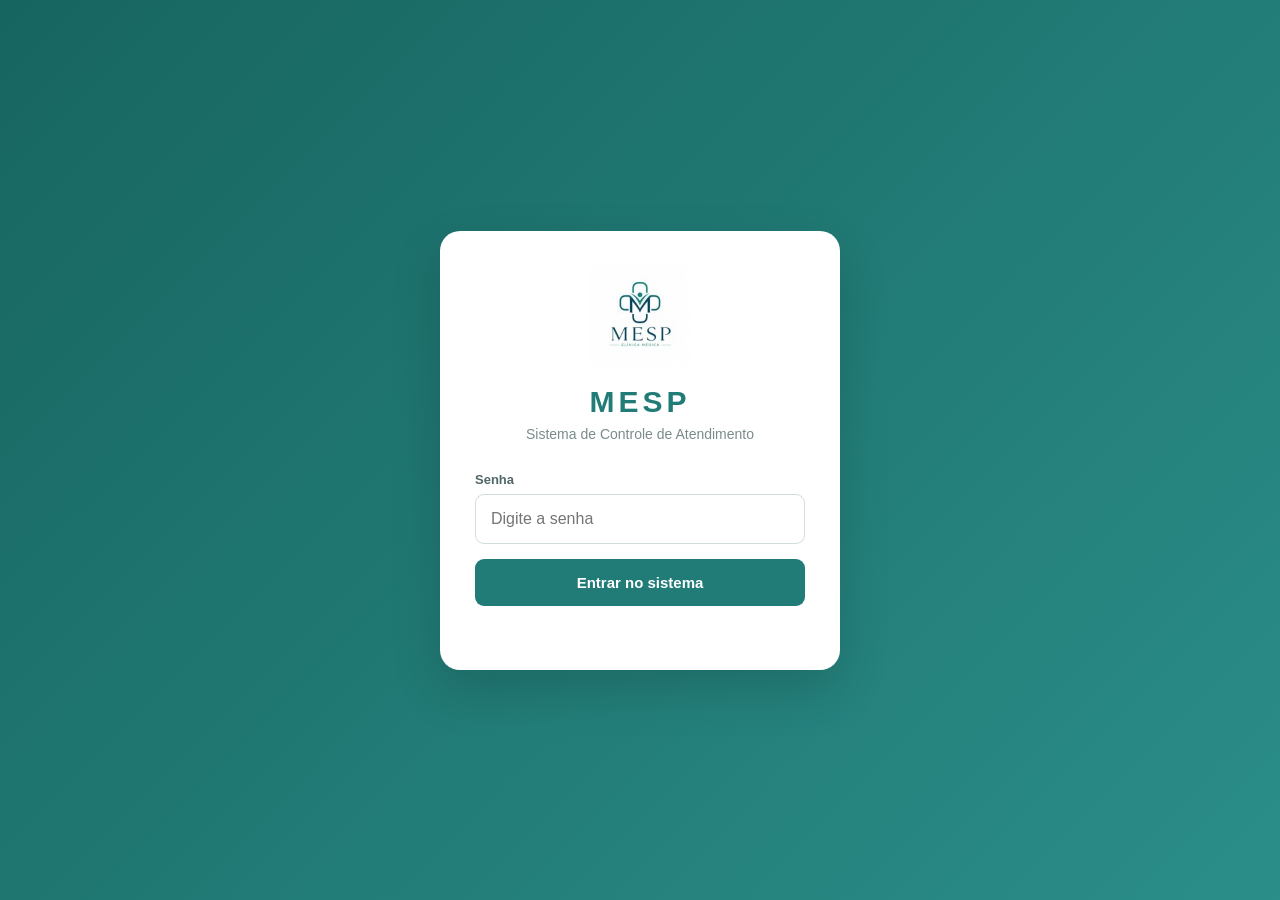
==== index.html @ 44cca0f4 "mesp chamada" ====
<!DOCTYPE html>
<html lang="pt-BR">

<head>
    <meta charset="UTF-8">
    <meta name="viewport" content="width=device-width, initial-scale=1.0">

    <title>MESP - Controle de Atendimento</title>

    <link rel="stylesheet" href="style.css">
</head>

<body>

<!-- =====================================================
     LOGIN
===================================================== -->

<div id="telaLogin" class="tela-login">

    <div class="login-card">

        <img
            src="logo.jpg"
            class="login-logo"
            alt="Logo MESP"
        >

        <h1>MESP</h1>

        <p>
            Sistema de Controle de Atendimento
        </p>

        <div class="campo-login">

            <label for="senha">
                Senha
            </label>

            <input
                type="password"
                id="senha"
                placeholder="Digite a senha"
                autocomplete="off"
            >

        </div>

        <button
            class="btn-login"
            onclick="entrarSistema()"
        >
            Entrar no sistema
        </button>

        <div
            id="erroLogin"
            class="erro-login"
        ></div>

    </div>

</div>


<!-- =====================================================
     SISTEMA
===================================================== -->

<div id="sistema" class="sistema escondido">

    <!-- TOPO -->

    <header class="topo">

        <div class="marca">

            <div class="logo">

                <img
                    src="logo.jpg"
                    alt="Logo MESP"
                >

            </div>

            <div class="marca-texto">

                <h1>MESP</h1>

                <span>
                    CLÍNICA MÉDICA
                </span>

            </div>

        </div>


        <div class="topo-direita">

            <div class="status">

                <span class="bolinha"></span>

                Sistema funcionando

            </div>

            <button
                class="btn-sair"
                onclick="sairSistema()"
            >
                Sair
            </button>

        </div>

    </header>


    <!-- =================================================
         CONTEÚDO
    ================================================== -->

    <main class="container">

        <!-- TÍTULO -->

        <div class="titulo">

            <h2>
                Controle de Atendimento
            </h2>

            <p id="dataAtual"></p>

        </div>


        <!-- =================================================
             DASHBOARD
        ================================================== -->

        <section class="dashboard">

            <div class="dashboard-card">

                <div class="dashboard-icone">
                    🏠
                </div>

                <div>

                    <span>
                        Recepção
                    </span>

                    <strong id="painelRecepcao">
                        0
                    </strong>

                    <small>
                        aguardando
                    </small>

                </div>

            </div>


            <div class="dashboard-card">

                <div class="dashboard-icone">
                    🩺
                </div>

                <div>

                    <span>
                        Triagem
                    </span>

                    <strong id="painelTriagem">
                        0
                    </strong>

                    <small>
                        aguardando
                    </small>

                </div>

            </div>


            <div class="dashboard-card">

                <div class="dashboard-icone">
                    👨‍⚕️
                </div>

                <div>

                    <span>
                        Médico
                    </span>

                    <strong id="painelMedico">
                        0
                    </strong>

                    <small>
                        aguardando
                    </small>

                </div>

            </div>


            <div class="dashboard-card destaque">

                <div class="dashboard-icone">
                    ✓
                </div>

                <div>

                    <span>
                        Atendidos hoje
                    </span>

                    <strong id="painelAtendidos">
                        0
                    </strong>

                    <small>
                        finalizados
                    </small>

                </div>

            </div>

        </section>


        <!-- =================================================
             MENU
        ================================================== -->

        <nav class="menu">

            <button
                id="btnRecepcao"
                class="menu-btn ativo"
                onclick="abrirTela('recepcao')"
            >

                <span class="icone">
                    🏠
                </span>

                <div>

                    <strong>
                        Recepção
                    </strong>

                    <small>
                        Cadastrar
                    </small>

                </div>

                <span
                    id="badgeRecepcao"
                    class="badge"
                >
                    0
                </span>

            </button>


            <button
                id="btnTriagem"
                class="menu-btn"
                onclick="abrirTela('triagem')"
            >

                <span class="icone">
                    🩺
                </span>

                <div>

                    <strong>
                        Triagem
                    </strong>

                    <small>
                        Pressão arterial
                    </small>

                </div>

                <span
                    id="badgeTriagem"
                    class="badge"
                >
                    0
                </span>

            </button>


            <button
                id="btnMedico"
                class="menu-btn"
                onclick="abrirTela('medico')"
            >

                <span class="icone">
                    👨‍⚕️
                </span>

                <div>

                    <strong>
                        Médico
                    </strong>

                    <small>
                        Atendimento
                    </small>

                </div>

                <span
                    id="badgeMedico"
                    class="badge"
                >
                    0
                </span>

            </button>


            <button
                id="btnHistorico"
                class="menu-btn"
                onclick="abrirTela('historico')"
            >

                <span class="icone">
                    📋
                </span>

                <div>

                    <strong>
                        Histórico
                    </strong>

                    <small>
                        Atendidos
                    </small>

                </div>

            </button>

        </nav>


        <!-- =================================================
             RECEPÇÃO
        ================================================== -->

        <section
            id="recepcao"
            class="tela"
        >

            <div class="card">

                <div class="card-titulo">

                    <div class="card-icone">
                        +
                    </div>

                    <div>

                        <h3>
                            Novo paciente
                        </h3>

                        <p>
                            Digite o nome do paciente para
                            adicioná-lo à fila.
                        </p>

                    </div>

                </div>


                <div class="formulario">

                    <input
                        type="text"
                        id="nomePaciente"
                        placeholder="Nome completo do paciente"
                        autocomplete="off"
                    >

                    <button
                        class="btn-principal"
                        onclick="adicionarPaciente()"
                    >
                        + Adicionar paciente
                    </button>

                </div>

            </div>


            <div class="cabecalho-fila">

                <div>

                    <h3>
                        Fila da recepção
                    </h3>

                    <p>
                        Pacientes em ordem de chegada
                    </p>

                </div>

                <div class="contador">

                    <strong id="contadorRecepcao">
                        0
                    </strong>

                    <span>
                        aguardando
                    </span>

                </div>

            </div>


            <div
                id="listaRecepcao"
                class="lista"
            ></div>

        </section>


        <!-- =================================================
             TRIAGEM
        ================================================== -->

        <section
            id="triagem"
            class="tela escondida"
        >

            <div class="informacao">

                <div class="informacao-icone">
                    🩺
                </div>

                <div>

                    <strong>
                        Triagem
                    </strong>

                    <p>
                        Chame o paciente, registre a pressão arterial
                        e encaminhe para o médico.
                    </p>

                </div>

            </div>


            <div class="cabecalho-fila">

                <div>

                    <h3>
                        Fila da triagem
                    </h3>

                    <p>
                        Pacientes encaminhados pela recepção
                    </p>

                </div>

                <div class="contador">

                    <strong id="contadorTriagem">
                        0
                    </strong>

                    <span>
                        aguardando
                    </span>

                </div>

            </div>


            <div
                id="listaTriagem"
                class="lista"
            ></div>

        </section>


        <!-- =================================================
             MÉDICO
        ================================================== -->

        <section
            id="medico"
            class="tela escondida"
        >

            <div class="informacao">

                <div class="informacao-icone">
                    👨‍⚕️
                </div>

                <div>

                    <strong>
                        Atendimento médico
                    </strong>

                    <p>
                        Veja a pressão registrada, selecione
                        a sala e chame o paciente.
                    </p>

                </div>

            </div>


            <div class="cabecalho-fila">

                <div>

                    <h3>
                        Fila do médico
                    </h3>

                    <p>
                        Pacientes liberados pela triagem
                    </p>

                </div>

                <div class="contador">

                    <strong id="contadorMedico">
                        0
                    </strong>

                    <span>
                        aguardando
                    </span>

                </div>

            </div>


            <div
                id="listaMedico"
                class="lista"
            ></div>

        </section>


        <!-- =================================================
             HISTÓRICO
        ================================================== -->

        <section
            id="historico"
            class="tela escondida"
        >

            <div class="historico-topo">

                <div>

                    <h3>
                        Histórico de atendimentos
                    </h3>

                    <p>
                        Pacientes que finalizaram o atendimento.
                    </p>

                </div>

                <input
                    type="text"
                    id="pesquisaHistorico"
                    placeholder="Pesquisar paciente..."
                    oninput="mostrarHistorico()"
                >

            </div>


            <div class="tabela-container">

                <table>

                    <thead>

                        <tr>

                            <th>Paciente</th>

                            <th>Chegada</th>

                            <th>Triagem</th>

                            <th>Pressão arterial</th>

                            <th>Médico</th>

                            <th>Finalizado</th>

                            <th>Data</th>

                        </tr>

                    </thead>

                    <tbody id="tabelaHistorico">
                    </tbody>

                </table>

            </div>


            <div
                id="historicoVazio"
                class="vazio escondido"
            >

                <strong>
                    Nenhum atendimento encontrado
                </strong>

                O histórico está vazio.

            </div>

        </section>

    </main>


    <footer>

        MESP Clínica Médica
        •
        Sistema interno de atendimento

    </footer>

</div>


<script src="script.js"></script>

</body>

</html>
---- style.css ----
/* ======================================================
   CONFIGURAÇÕES GERAIS
====================================================== */

* {
    margin: 0;
    padding: 0;
    box-sizing: border-box;
}

html {
    scroll-behavior: smooth;
}

body {
    font-family: Arial, Helvetica, sans-serif;
    background: #f4f7f7;
    color: #263f41;
    min-height: 100vh;
}

button,
input,
select {
    font-family: inherit;
}


/* ======================================================
   LOGIN
====================================================== */

.tela-login {
    min-height: 100vh;

    display: flex;
    align-items: center;
    justify-content: center;

    padding: 20px;

    background:
        linear-gradient(
            135deg,
            #176560,
            #2b8e89
        );
}

.login-card {
    width: 100%;
    max-width: 400px;

    background: white;

    border-radius: 20px;

    padding: 35px;

    text-align: center;

    box-shadow:
        0 20px 50px
        rgba(0,0,0,0.15);
}

.login-logo {
    width: 100px;
    height: 100px;

    object-fit: contain;

    margin-bottom: 15px;
}

.login-card h1 {
    color: #217c78;

    letter-spacing: 4px;

    font-size: 30px;
}

.login-card > p {
    color: #7b8b8c;

    margin-top: 7px;
    margin-bottom: 30px;

    font-size: 14px;
}

.campo-login {
    text-align: left;

    margin-bottom: 15px;
}

.campo-login label {
    display: block;

    font-size: 13px;
    font-weight: bold;

    margin-bottom: 7px;

    color: #526768;
}

.campo-login input {
    width: 100%;

    padding: 15px;

    border: 1px solid #d3dddd;

    border-radius: 9px;

    outline: none;

    font-size: 16px;
}

.campo-login input:focus {
    border-color: #217c78;
}

.btn-login {
    width: 100%;

    padding: 15px;

    border: none;

    border-radius: 9px;

    background: #217c78;

    color: white;

    font-size: 15px;
    font-weight: bold;

    cursor: pointer;
}

.btn-login:hover {
    background: #176b67;
}

.erro-login {
    color: #c74747;

    font-size: 13px;

    margin-top: 13px;

    min-height: 16px;
}


/* ======================================================
   TOPO
====================================================== */

.topo {
    min-height: 85px;

    padding: 12px 6%;

    background: white;

    border-bottom:
        1px solid #e0e8e8;

    display: flex;
    align-items: center;
    justify-content: space-between;

    gap: 20px;

    position: sticky;

    top: 0;

    z-index: 100;
}

.marca {
    display: flex;

    align-items: center;

    gap: 12px;
}

.logo {
    width: 58px;
    height: 58px;
}

.logo img {
    width: 100%;
    height: 100%;

    object-fit: contain;
}

.marca h1 {
    color: #217c78;

    font-size: 24px;

    letter-spacing: 3px;
}

.marca span {
    color: #77898a;

    font-size: 9px;

    letter-spacing: 2px;
}

.topo-direita {
    display: flex;

    align-items: center;

    gap: 20px;
}

.status {
    display: flex;

    align-items: center;

    gap: 8px;

    color: #6e8182;

    font-size: 13px;
}

.bolinha {
    width: 9px;
    height: 9px;

    border-radius: 50%;

    background: #2daf70;
}

.btn-sair {
    padding: 9px 15px;

    border:
        1px solid #d9e1e1;

    border-radius: 8px;

    background: white;

    color: #607273;

    cursor: pointer;
}


/* ======================================================
   CONTAINER
====================================================== */

.container {
    width: 90%;

    max-width: 1200px;

    margin: 35px auto;
}

.titulo {
    margin-bottom: 23px;
}

.titulo h2 {
    font-size: 28px;
}

.titulo p {
    margin-top: 5px;

    color: #7c8e8f;

    text-transform: capitalize;

    font-size: 14px;
}


/* ======================================================
   DASHBOARD
====================================================== */

.dashboard {
    display: grid;

    grid-template-columns:
        repeat(4,1fr);

    gap: 12px;

    margin-bottom: 25px;
}

.dashboard-card {
    background: white;

    border:
        1px solid #e0e7e7;

    border-radius: 13px;

    padding: 19px;

    display: flex;

    align-items: center;

    gap: 15px;
}

.dashboard-icone {
    width: 45px;
    height: 45px;

    min-width: 45px;

    border-radius: 11px;

    background: #e8f4f3;

    display: flex;

    align-items: center;
    justify-content: center;

    font-size: 20px;
}

.dashboard-card span {
    display: block;

    color: #6d8081;

    font-size: 13px;
}

.dashboard-card strong {
    display: block;

    margin: 4px 0;

    color: #217c78;

    font-size: 30px;
}

.dashboard-card small {
    color: #91a0a1;
}

.dashboard-card.destaque {
    background: #217c78;

    border-color: #217c78;
}

.dashboard-card.destaque span,
.dashboard-card.destaque strong,
.dashboard-card.destaque small {
    color: white;
}


/* ======================================================
   MENU
====================================================== */

.menu {
    display: grid;

    grid-template-columns:
        repeat(4,1fr);

    gap: 10px;

    margin-bottom: 30px;
}

.menu-btn {
    position: relative;

    display: flex;

    align-items: center;

    gap: 11px;

    padding: 16px;

    min-height: 74px;

    background: white;

    border:
        2px solid #e0e7e7;

    border-radius: 12px;

    cursor: pointer;

    text-align: left;

    color: #405657;
}

.menu-btn.ativo {
    background: #217c78;

    border-color: #217c78;

    color: white;
}

.menu-btn .icone {
    font-size: 23px;
}

.menu-btn > div {
    display: flex;

    flex-direction: column;

    gap: 3px;
}

.badge {
    position: absolute;

    top: 7px;
    right: 7px;

    min-width: 22px;

    height: 22px;

    padding: 0 5px;

    border-radius: 20px;

    background: #e4f2f1;

    color: #217c78;

    display: flex;

    align-items: center;
    justify-content: center;

    font-size: 11px;

    font-weight: bold;
}

.menu-btn.ativo .badge {
    background: white;
}


/* ======================================================
   CARDS
====================================================== */

.card {
    background: white;

    border:
        1px solid #e0e7e7;

    border-radius: 14px;

    padding: 24px;
}

.card-titulo {
    display: flex;

    align-items: center;

    gap: 12px;

    margin-bottom: 20px;
}

.card-icone {
    width: 40px;
    height: 40px;

    border-radius: 10px;

    background: #e4f2f1;

    color: #217c78;

    display: flex;

    align-items: center;
    justify-content: center;

    font-size: 24px;

    font-weight: bold;
}

.card p {
    margin-top: 4px;

    color: #7b8c8d;

    font-size: 14px;
}

.formulario {
    display: flex;

    gap: 10px;
}

.formulario input {
    flex: 1;

    padding: 15px;

    border:
        1px solid #d5dfdf;

    border-radius: 9px;

    font-size: 16px;

    outline: none;
}

.formulario input:focus {
    border-color: #217c78;
}

.btn-principal {
    border: none;

    border-radius: 9px;

    background: #217c78;

    color: white;

    padding: 0 22px;

    font-weight: bold;

    cursor: pointer;
}


/* ======================================================
   INFORMAÇÃO
====================================================== */

.informacao {
    background: #e8f4f3;

    border:
        1px solid #d2e9e7;

    border-radius: 13px;

    padding: 18px;

    display: flex;

    align-items: center;

    gap: 14px;

    margin-bottom: 25px;
}

.informacao-icone {
    width: 45px;
    height: 45px;

    background: white;

    border-radius: 10px;

    display: flex;

    align-items: center;
    justify-content: center;

    font-size: 25px;
}

.informacao p {
    margin-top: 4px;

    color: #698182;

    font-size: 14px;
}


/* ======================================================
   FILA
====================================================== */

.cabecalho-fila {
    display: flex;

    align-items: center;

    justify-content: space-between;

    gap: 15px;

    margin: 28px 0 14px;
}

.cabecalho-fila p {
    margin-top: 4px;

    color: #7d8e8f;

    font-size: 14px;
}

.contador {
    min-width: 90px;

    padding: 8px 15px;

    background: white;

    border:
        1px solid #e0e7e7;

    border-radius: 10px;

    text-align: center;
}

.contador strong {
    display: block;

    color: #217c78;

    font-size: 24px;
}

.contador span {
    color: #7e8e8f;

    font-size: 10px;
}

.lista {
    display: flex;

    flex-direction: column;

    gap: 10px;
}


/* ======================================================
   PACIENTE
====================================================== */

.paciente {
    background: white;

    border:
        1px solid #e0e7e7;

    border-radius: 12px;

    padding: 17px;

    display: flex;

    align-items: center;

    justify-content: space-between;

    gap: 20px;
}

.paciente-conteudo {
    display: flex;

    flex-direction: column;

    gap: 12px;

    flex: 1;
}

.paciente-info {
    display: flex;

    align-items: center;

    gap: 14px;
}

.numero {
    width: 43px;
    height: 43px;

    min-width: 43px;

    border-radius: 50%;

    background: #e4f2f1;

    color: #217c78;

    display: flex;

    align-items: center;
    justify-content: center;

    font-weight: bold;
}

.nome {
    font-size: 16px;

    font-weight: bold;
}

.horarios {
    display: flex;

    flex-wrap: wrap;

    gap: 10px;

    margin-top: 6px;

    color: #899899;

    font-size: 11px;
}


/* ======================================================
   PRESSÃO ARTERIAL
====================================================== */

.campo-pressao {
    margin-left: 57px;

    display: flex;

    align-items: center;

    flex-wrap: wrap;

    gap: 14px;
}

.campo-pressao > label {
    color: #526c6d;

    font-size: 13px;

    font-weight: bold;
}

.pressao-inputs {
    display: flex;

    align-items: center;

    gap: 8px;
}

.pressao-inputs input {
    width: 85px;

    padding: 10px;

    border:
        1px solid #ccdada;

    border-radius: 8px;

    outline: none;

    text-align: center;

    font-size: 15px;

    background: white;
}

.pressao-inputs input:focus {
    border-color: #217c78;

    box-shadow:
        0 0 0 3px
        rgba(33,124,120,0.07);
}

.pressao-inputs .barra {
    color: #607576;

    font-size: 22px;

    font-weight: bold;
}

.pressao-inputs .unidade {
    color: #77898a;

    font-size: 12px;

    font-weight: bold;
}


/* PRESSÃO VISÍVEL PARA O MÉDICO */

.pressao-medico {
    margin-left: 57px;

    display: flex;

    align-items: center;

    gap: 12px;

    width: fit-content;

    background: #e8f4f3;

    border:
        1px solid #d3e8e6;

    border-radius: 9px;

    padding: 10px 14px;
}

.pressao-medico span {
    color: #617778;

    font-size: 13px;
}

.pressao-medico strong {
    color: #217c78;

    font-size: 18px;
}


/* ======================================================
   AÇÕES
====================================================== */

.acoes {
    display: flex;

    align-items: center;

    flex-wrap: wrap;

    gap: 7px;
}

.btn {
    border: none;

    border-radius: 8px;

    padding: 10px 14px;

    font-weight: bold;

    cursor: pointer;
}

.btn-avancar {
    background: #217c78;

    color: white;
}

.btn-voltar {
    background: #edf1f1;

    color: #607273;
}

.btn-finalizar {
    background: #def3e6;

    color: #267247;
}

.btn-excluir {
    background: #f9e6e6;

    color: #a33d3d;
}

.btn-chamar {
    background: #e8f2ff;

    color: #2469a0;
}

.select-sala {
    padding: 10px 12px;

    border:
        1px solid #d5dfdf;

    border-radius: 8px;

    background: white;

    color: #405657;

    font-weight: bold;
}


/* ======================================================
   HISTÓRICO
====================================================== */

.historico-topo {
    display: flex;

    align-items: center;

    justify-content: space-between;

    gap: 20px;

    margin-bottom: 20px;
}

.historico-topo p {
    color: #7d8e8f;

    margin-top: 4px;

    font-size: 14px;
}

.historico-topo input {
    width: 280px;

    padding: 12px;

    border:
        1px solid #d5dfdf;

    border-radius: 8px;

    outline: none;
}

.historico-topo input:focus {
    border-color: #217c78;
}

.tabela-container {
    width: 100%;

    overflow-x: auto;

    background: white;

    border-radius: 12px;

    border:
        1px solid #e0e7e7;
}

table {
    width: 100%;

    border-collapse: collapse;

    min-width: 850px;
}

th {
    background: #f1f6f6;

    color: #607576;

    font-size: 12px;

    text-align: left;

    padding: 14px;
}

td {
    padding: 15px 14px;

    border-top:
        1px solid #edf1f1;

    font-size: 13px;
}


/* ======================================================
   VAZIO
====================================================== */

.vazio {
    background: white;

    border:
        2px dashed #d9e3e3;

    border-radius: 12px;

    padding: 45px 20px;

    text-align: center;

    color: #879798;
}

.vazio strong {
    display: block;

    margin-bottom: 5px;
}


/* ======================================================
   RODAPÉ
====================================================== */

footer {
    padding: 30px;

    text-align: center;

    color: #899899;

    font-size: 11px;
}


/* ======================================================
   ESCONDER
====================================================== */

.escondida,
.escondido {
    display: none !important;
}


/* ======================================================
   RESPONSIVO
====================================================== */

@media(max-width: 900px) {

    .dashboard,
    .menu {
        grid-template-columns:
            repeat(2,1fr);
    }

    .paciente {
        flex-direction: column;

        align-items: stretch;
    }

    .acoes {
        padding-left: 57px;
    }
}


@media(max-width: 650px) {

    .container {
        width: 94%;
    }

    .status {
        display: none;
    }

    .marca-texto {
        display: none;
    }

    .formulario {
        flex-direction: column;
    }

    .btn-principal {
        padding: 15px;
    }

    .campo-pressao,
    .pressao-medico {
        margin-left: 0;
    }

    .acoes {
        padding-left: 0;
    }

    .historico-topo {
        flex-direction: column;

        align-items: stretch;
    }

    .historico-topo input {
        width: 100%;
    }
}
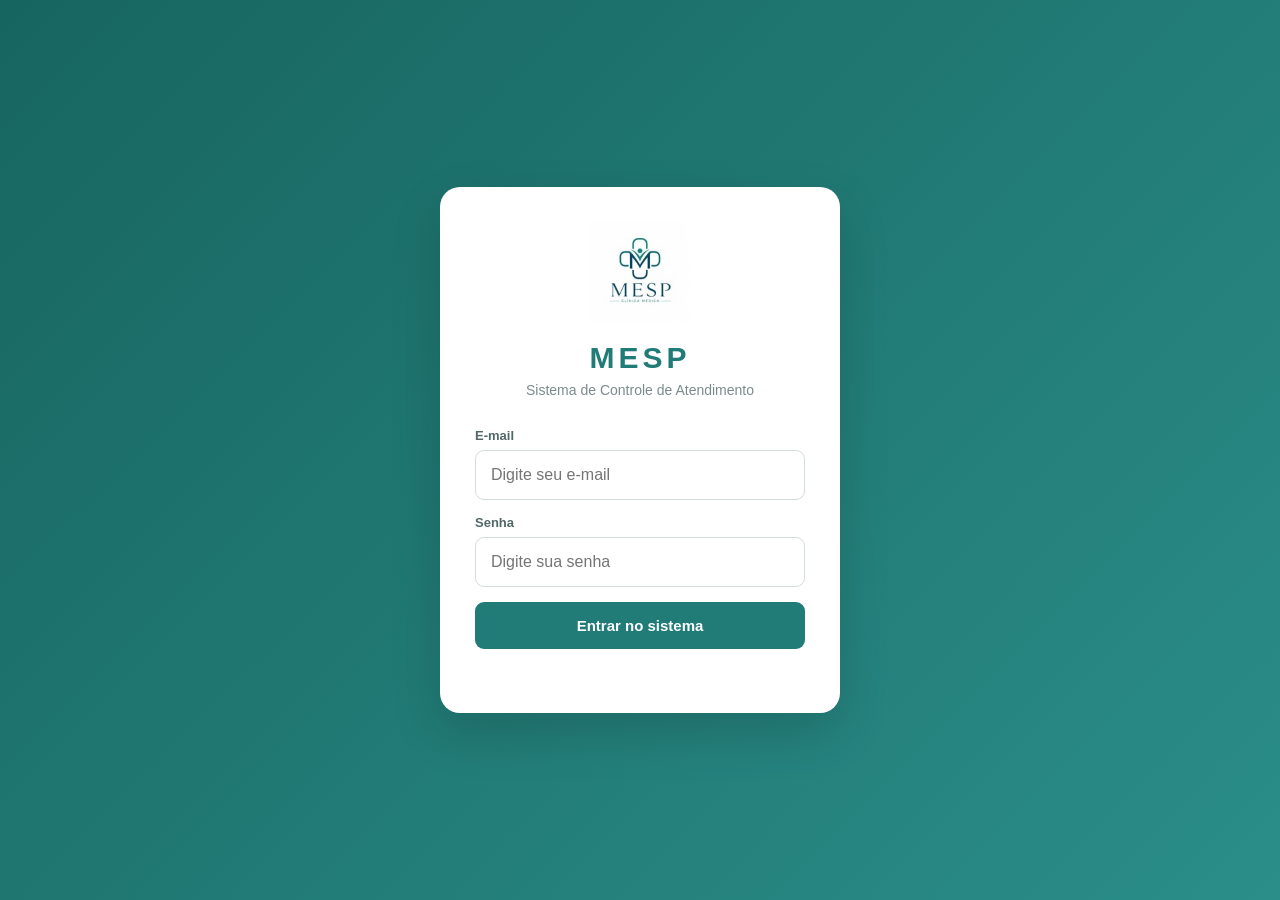
==== commit f33f45c1: "Add email input to login form Updated login form to include email input and modified the login butto" ====
--- a/index.html
+++ b/index.html
@@ -1,706 +1,334 @@
+
 <!DOCTYPE html>
 <html lang="pt-BR">
-
 <head>
-    <meta charset="UTF-8">
-    <meta name="viewport" content="width=device-width, initial-scale=1.0">
-
-    <title>MESP - Controle de Atendimento</title>
-
-    <link rel="stylesheet" href="style.css">
+  <meta charset="UTF-8">
+  <meta name="viewport" content="width=device-width, initial-scale=1.0">
+  <title>MESP - Controle de Atendimento</title>
+  <link rel="stylesheet" href="style.css">
 </head>
-
 <body>
 
-<!-- =====================================================
-     LOGIN
-===================================================== -->
-
-<div id="telaLogin" class="tela-login">
-
+  <!-- LOGIN -->
+  <div id="telaLogin" class="tela-login">
     <div class="login-card">
-
-        <img
-            src="logo.jpg"
-            class="login-logo"
-            alt="Logo MESP"
-        >
-
-        <h1>MESP</h1>
-
-        <p>
-            Sistema de Controle de Atendimento
-        </p>
-
-        <div class="campo-login">
-
-            <label for="senha">
-                Senha
-            </label>
-
+      <img src="logo.jpg" class="login-logo" alt="Logo MESP">
+
+      <h1>MESP</h1>
+      <p>Sistema de Controle de Atendimento</p>
+
+      <div class="campo-login">
+        <label for="email">E-mail</label>
+        <input
+          type="email"
+          id="email"
+          placeholder="Digite seu e-mail"
+          autocomplete="username"
+        >
+      </div>
+
+      <div class="campo-login">
+        <label for="senha">Senha</label>
+        <input
+          type="password"
+          id="senha"
+          placeholder="Digite sua senha"
+          autocomplete="current-password"
+        >
+      </div>
+
+      <button class="btn-login" onclick="entrarSistema()">
+        Entrar no sistema
+      </button>
+
+      <div id="erroLogin" class="erro-login"></div>
+    </div>
+  </div>
+
+  <!-- SISTEMA -->
+  <div id="sistema" class="sistema escondido">
+
+    <header class="topo">
+      <div class="marca">
+        <div class="logo">
+          <img src="logo.jpg" alt="Logo MESP">
+        </div>
+        <div class="marca-texto">
+          <h1>MESP</h1>
+          <span>CLÍNICA MÉDICA</span>
+        </div>
+      </div>
+
+      <div class="topo-direita">
+        <div class="status">
+          <span class="bolinha"></span>
+          Sistema conectado
+        </div>
+        <button class="btn-sair" onclick="sairSistema()">
+          Sair
+        </button>
+      </div>
+    </header>
+
+    <main class="container">
+
+      <div class="titulo">
+        <h2>Controle de Atendimento</h2>
+        <p id="dataAtual"></p>
+      </div>
+
+      <!-- DASHBOARD -->
+      <section class="dashboard">
+
+        <div class="dashboard-card">
+          <div class="dashboard-icone">🏠</div>
+          <div>
+            <span>Recepção</span>
+            <strong id="painelRecepcao">0</strong>
+            <small>aguardando</small>
+          </div>
+        </div>
+
+        <div class="dashboard-card">
+          <div class="dashboard-icone">🩺</div>
+          <div>
+            <span>Triagem</span>
+            <strong id="painelTriagem">0</strong>
+            <small>aguardando</small>
+          </div>
+        </div>
+
+        <div class="dashboard-card">
+          <div class="dashboard-icone">👨‍⚕️</div>
+          <div>
+            <span>Médico</span>
+            <strong id="painelMedico">0</strong>
+            <small>aguardando</small>
+          </div>
+        </div>
+
+        <div class="dashboard-card destaque">
+          <div class="dashboard-icone">✓</div>
+          <div>
+            <span>Atendidos hoje</span>
+            <strong id="painelAtendidos">0</strong>
+            <small>finalizados</small>
+          </div>
+        </div>
+
+      </section>
+
+      <!-- MENU -->
+      <nav class="menu">
+
+        <button
+          id="btnRecepcao"
+          class="menu-btn ativo"
+          onclick="abrirTela('recepcao')"
+        >
+          <span class="icone">🏠</span>
+          <div>
+            <strong>Recepção</strong>
+            <small>Cadastrar</small>
+          </div>
+          <span id="badgeRecepcao" class="badge">0</span>
+        </button>
+
+        <button
+          id="btnTriagem"
+          class="menu-btn"
+          onclick="abrirTela('triagem')"
+        >
+          <span class="icone">🩺</span>
+          <div>
+            <strong>Triagem</strong>
+            <small>Pressão arterial</small>
+          </div>
+          <span id="badgeTriagem" class="badge">0</span>
+        </button>
+
+        <button
+          id="btnMedico"
+          class="menu-btn"
+          onclick="abrirTela('medico')"
+        >
+          <span class="icone">👨‍⚕️</span>
+          <div>
+            <strong>Médico</strong>
+            <small>Atendimento</small>
+          </div>
+          <span id="badgeMedico" class="badge">0</span>
+        </button>
+
+        <button
+          id="btnHistorico"
+          class="menu-btn"
+          onclick="abrirTela('historico')"
+        >
+          <span class="icone">📋</span>
+          <div>
+            <strong>Histórico</strong>
+            <small>Atendidos</small>
+          </div>
+        </button>
+
+      </nav>
+
+      <!-- RECEPÇÃO -->
+      <section id="recepcao" class="tela">
+
+        <div class="card">
+          <div class="card-titulo">
+            <div class="card-icone">+</div>
+            <div>
+              <h3>Novo paciente</h3>
+              <p>
+                Digite o nome do paciente para
+                adicioná-lo à fila.
+              </p>
+            </div>
+          </div>
+
+          <div class="formulario">
             <input
-                type="password"
-                id="senha"
-                placeholder="Digite a senha"
-                autocomplete="off"
+              type="text"
+              id="nomePaciente"
+              placeholder="Nome completo do paciente"
+              autocomplete="off"
             >
-
-        </div>
-
-        <button
-            class="btn-login"
-            onclick="entrarSistema()"
-        >
-            Entrar no sistema
-        </button>
-
-        <div
-            id="erroLogin"
-            class="erro-login"
-        ></div>
-
-    </div>
-
-</div>
-
-
-<!-- =====================================================
-     SISTEMA
-===================================================== -->
-
-<div id="sistema" class="sistema escondido">
-
-    <!-- TOPO -->
-
-    <header class="topo">
-
-        <div class="marca">
-
-            <div class="logo">
-
-                <img
-                    src="logo.jpg"
-                    alt="Logo MESP"
-                >
-
-            </div>
-
-            <div class="marca-texto">
-
-                <h1>MESP</h1>
-
-                <span>
-                    CLÍNICA MÉDICA
-                </span>
-
-            </div>
-
-        </div>
-
-
-        <div class="topo-direita">
-
-            <div class="status">
-
-                <span class="bolinha"></span>
-
-                Sistema funcionando
-
-            </div>
-
             <button
-                class="btn-sair"
-                onclick="sairSistema()"
+              class="btn-principal"
+              onclick="adicionarPaciente()"
             >
-                Sair
+              + Adicionar paciente
             </button>
-
-        </div>
-
-    </header>
-
-
-    <!-- =================================================
-         CONTEÚDO
-    ================================================== -->
-
-    <main class="container">
-
-        <!-- TÍTULO -->
-
-        <div class="titulo">
-
-            <h2>
-                Controle de Atendimento
-            </h2>
-
-            <p id="dataAtual"></p>
-
-        </div>
-
-
-        <!-- =================================================
-             DASHBOARD
-        ================================================== -->
-
-        <section class="dashboard">
-
-            <div class="dashboard-card">
-
-                <div class="dashboard-icone">
-                    🏠
-                </div>
-
-                <div>
-
-                    <span>
-                        Recepção
-                    </span>
-
-                    <strong id="painelRecepcao">
-                        0
-                    </strong>
-
-                    <small>
-                        aguardando
-                    </small>
-
-                </div>
-
-            </div>
-
-
-            <div class="dashboard-card">
-
-                <div class="dashboard-icone">
-                    🩺
-                </div>
-
-                <div>
-
-                    <span>
-                        Triagem
-                    </span>
-
-                    <strong id="painelTriagem">
-                        0
-                    </strong>
-
-                    <small>
-                        aguardando
-                    </small>
-
-                </div>
-
-            </div>
-
-
-            <div class="dashboard-card">
-
-                <div class="dashboard-icone">
-                    👨‍⚕️
-                </div>
-
-                <div>
-
-                    <span>
-                        Médico
-                    </span>
-
-                    <strong id="painelMedico">
-                        0
-                    </strong>
-
-                    <small>
-                        aguardando
-                    </small>
-
-                </div>
-
-            </div>
-
-
-            <div class="dashboard-card destaque">
-
-                <div class="dashboard-icone">
-                    ✓
-                </div>
-
-                <div>
-
-                    <span>
-                        Atendidos hoje
-                    </span>
-
-                    <strong id="painelAtendidos">
-                        0
-                    </strong>
-
-                    <small>
-                        finalizados
-                    </small>
-
-                </div>
-
-            </div>
-
-        </section>
-
-
-        <!-- =================================================
-             MENU
-        ================================================== -->
-
-        <nav class="menu">
-
-            <button
-                id="btnRecepcao"
-                class="menu-btn ativo"
-                onclick="abrirTela('recepcao')"
-            >
-
-                <span class="icone">
-                    🏠
-                </span>
-
-                <div>
-
-                    <strong>
-                        Recepção
-                    </strong>
-
-                    <small>
-                        Cadastrar
-                    </small>
-
-                </div>
-
-                <span
-                    id="badgeRecepcao"
-                    class="badge"
-                >
-                    0
-                </span>
-
-            </button>
-
-
-            <button
-                id="btnTriagem"
-                class="menu-btn"
-                onclick="abrirTela('triagem')"
-            >
-
-                <span class="icone">
-                    🩺
-                </span>
-
-                <div>
-
-                    <strong>
-                        Triagem
-                    </strong>
-
-                    <small>
-                        Pressão arterial
-                    </small>
-
-                </div>
-
-                <span
-                    id="badgeTriagem"
-                    class="badge"
-                >
-                    0
-                </span>
-
-            </button>
-
-
-            <button
-                id="btnMedico"
-                class="menu-btn"
-                onclick="abrirTela('medico')"
-            >
-
-                <span class="icone">
-                    👨‍⚕️
-                </span>
-
-                <div>
-
-                    <strong>
-                        Médico
-                    </strong>
-
-                    <small>
-                        Atendimento
-                    </small>
-
-                </div>
-
-                <span
-                    id="badgeMedico"
-                    class="badge"
-                >
-                    0
-                </span>
-
-            </button>
-
-
-            <button
-                id="btnHistorico"
-                class="menu-btn"
-                onclick="abrirTela('historico')"
-            >
-
-                <span class="icone">
-                    📋
-                </span>
-
-                <div>
-
-                    <strong>
-                        Histórico
-                    </strong>
-
-                    <small>
-                        Atendidos
-                    </small>
-
-                </div>
-
-            </button>
-
-        </nav>
-
-
-        <!-- =================================================
-             RECEPÇÃO
-        ================================================== -->
-
-        <section
-            id="recepcao"
-            class="tela"
-        >
-
-            <div class="card">
-
-                <div class="card-titulo">
-
-                    <div class="card-icone">
-                        +
-                    </div>
-
-                    <div>
-
-                        <h3>
-                            Novo paciente
-                        </h3>
-
-                        <p>
-                            Digite o nome do paciente para
-                            adicioná-lo à fila.
-                        </p>
-
-                    </div>
-
-                </div>
-
-
-                <div class="formulario">
-
-                    <input
-                        type="text"
-                        id="nomePaciente"
-                        placeholder="Nome completo do paciente"
-                        autocomplete="off"
-                    >
-
-                    <button
-                        class="btn-principal"
-                        onclick="adicionarPaciente()"
-                    >
-                        + Adicionar paciente
-                    </button>
-
-                </div>
-
-            </div>
-
-
-            <div class="cabecalho-fila">
-
-                <div>
-
-                    <h3>
-                        Fila da recepção
-                    </h3>
-
-                    <p>
-                        Pacientes em ordem de chegada
-                    </p>
-
-                </div>
-
-                <div class="contador">
-
-                    <strong id="contadorRecepcao">
-                        0
-                    </strong>
-
-                    <span>
-                        aguardando
-                    </span>
-
-                </div>
-
-            </div>
-
-
-            <div
-                id="listaRecepcao"
-                class="lista"
-            ></div>
-
-        </section>
-
-
-        <!-- =================================================
-             TRIAGEM
-        ================================================== -->
-
-        <section
-            id="triagem"
-            class="tela escondida"
-        >
-
-            <div class="informacao">
-
-                <div class="informacao-icone">
-                    🩺
-                </div>
-
-                <div>
-
-                    <strong>
-                        Triagem
-                    </strong>
-
-                    <p>
-                        Chame o paciente, registre a pressão arterial
-                        e encaminhe para o médico.
-                    </p>
-
-                </div>
-
-            </div>
-
-
-            <div class="cabecalho-fila">
-
-                <div>
-
-                    <h3>
-                        Fila da triagem
-                    </h3>
-
-                    <p>
-                        Pacientes encaminhados pela recepção
-                    </p>
-
-                </div>
-
-                <div class="contador">
-
-                    <strong id="contadorTriagem">
-                        0
-                    </strong>
-
-                    <span>
-                        aguardando
-                    </span>
-
-                </div>
-
-            </div>
-
-
-            <div
-                id="listaTriagem"
-                class="lista"
-            ></div>
-
-        </section>
-
-
-        <!-- =================================================
-             MÉDICO
-        ================================================== -->
-
-        <section
-            id="medico"
-            class="tela escondida"
-        >
-
-            <div class="informacao">
-
-                <div class="informacao-icone">
-                    👨‍⚕️
-                </div>
-
-                <div>
-
-                    <strong>
-                        Atendimento médico
-                    </strong>
-
-                    <p>
-                        Veja a pressão registrada, selecione
-                        a sala e chame o paciente.
-                    </p>
-
-                </div>
-
-            </div>
-
-
-            <div class="cabecalho-fila">
-
-                <div>
-
-                    <h3>
-                        Fila do médico
-                    </h3>
-
-                    <p>
-                        Pacientes liberados pela triagem
-                    </p>
-
-                </div>
-
-                <div class="contador">
-
-                    <strong id="contadorMedico">
-                        0
-                    </strong>
-
-                    <span>
-                        aguardando
-                    </span>
-
-                </div>
-
-            </div>
-
-
-            <div
-                id="listaMedico"
-                class="lista"
-            ></div>
-
-        </section>
-
-
-        <!-- =================================================
-             HISTÓRICO
-        ================================================== -->
-
-        <section
-            id="historico"
-            class="tela escondida"
-        >
-
-            <div class="historico-topo">
-
-                <div>
-
-                    <h3>
-                        Histórico de atendimentos
-                    </h3>
-
-                    <p>
-                        Pacientes que finalizaram o atendimento.
-                    </p>
-
-                </div>
-
-                <input
-                    type="text"
-                    id="pesquisaHistorico"
-                    placeholder="Pesquisar paciente..."
-                    oninput="mostrarHistorico()"
-                >
-
-            </div>
-
-
-            <div class="tabela-container">
-
-                <table>
-
-                    <thead>
-
-                        <tr>
-
-                            <th>Paciente</th>
-
-                            <th>Chegada</th>
-
-                            <th>Triagem</th>
-
-                            <th>Pressão arterial</th>
-
-                            <th>Médico</th>
-
-                            <th>Finalizado</th>
-
-                            <th>Data</th>
-
-                        </tr>
-
-                    </thead>
-
-                    <tbody id="tabelaHistorico">
-                    </tbody>
-
-                </table>
-
-            </div>
-
-
-            <div
-                id="historicoVazio"
-                class="vazio escondido"
-            >
-
-                <strong>
-                    Nenhum atendimento encontrado
-                </strong>
-
-                O histórico está vazio.
-
-            </div>
-
-        </section>
+          </div>
+        </div>
+
+        <div class="cabecalho-fila">
+          <div>
+            <h3>Fila da recepção</h3>
+            <p>Pacientes em ordem de chegada</p>
+          </div>
+          <div class="contador">
+            <strong id="contadorRecepcao">0</strong>
+            <span>aguardando</span>
+          </div>
+        </div>
+
+        <div id="listaRecepcao" class="lista"></div>
+
+      </section>
+
+      <!-- TRIAGEM -->
+      <section id="triagem" class="tela escondida">
+
+        <div class="informacao">
+          <div class="informacao-icone">🩺</div>
+          <div>
+            <strong>Triagem</strong>
+            <p>
+              Chame o paciente, registre a pressão
+              arterial e encaminhe para o médico.
+            </p>
+          </div>
+        </div>
+
+        <div class="cabecalho-fila">
+          <div>
+            <h3>Fila da triagem</h3>
+            <p>Pacientes encaminhados pela recepção</p>
+          </div>
+          <div class="contador">
+            <strong id="contadorTriagem">0</strong>
+            <span>aguardando</span>
+          </div>
+        </div>
+
+        <div id="listaTriagem" class="lista"></div>
+
+      </section>
+
+      <!-- MÉDICO -->
+      <section id="medico" class="tela escondida">
+
+        <div class="informacao">
+          <div class="informacao-icone">👨‍⚕️</div>
+          <div>
+            <strong>Atendimento médico</strong>
+            <p>
+              Veja a pressão registrada, selecione
+              a sala e chame o paciente.
+            </p>
+          </div>
+        </div>
+
+        <div class="cabecalho-fila">
+          <div>
+            <h3>Fila do médico</h3>
+            <p>Pacientes liberados pela triagem</p>
+          </div>
+          <div class="contador">
+            <strong id="contadorMedico">0</strong>
+            <span>aguardando</span>
+          </div>
+        </div>
+
+        <div id="listaMedico" class="lista"></div>
+
+      </section>
+
+      <!-- HISTÓRICO -->
+      <section id="historico" class="tela escondida">
+
+        <div class="historico-topo">
+          <div>
+            <h3>Histórico de atendimentos</h3>
+            <p>Pacientes que finalizaram o atendimento.</p>
+          </div>
+
+          <input
+            type="text"
+            id="pesquisaHistorico"
+            placeholder="Pesquisar paciente..."
+            oninput="mostrarHistorico()"
+          >
+        </div>
+
+        <div class="tabela-container">
+          <table>
+            <thead>
+              <tr>
+                <th>Paciente</th>
+                <th>Chegada</th>
+                <th>Triagem</th>
+                <th>Pressão arterial</th>
+                <th>Médico</th>
+                <th>Finalizado</th>
+                <th>Data</th>
+              </tr>
+            </thead>
+            <tbody id="tabelaHistorico"></tbody>
+          </table>
+        </div>
+
+        <div id="historicoVazio" class="vazio escondido">
+          <strong>Nenhum atendimento encontrado</strong>
+          O histórico está vazio.
+        </div>
+
+      </section>
 
     </main>
 
-
     <footer>
-
-        MESP Clínica Médica
-        •
-        Sistema interno de atendimento
-
+      MESP Clínica Médica • Sistema interno de atendimento
     </footer>
 
-</div>
-
-
-<script src="script.js"></script>
+  </div>
+
+  <!-- FIREBASE -->
+  <script type="module" src="script.js"></script>
 
 </body>
-
-</html>+</html>
